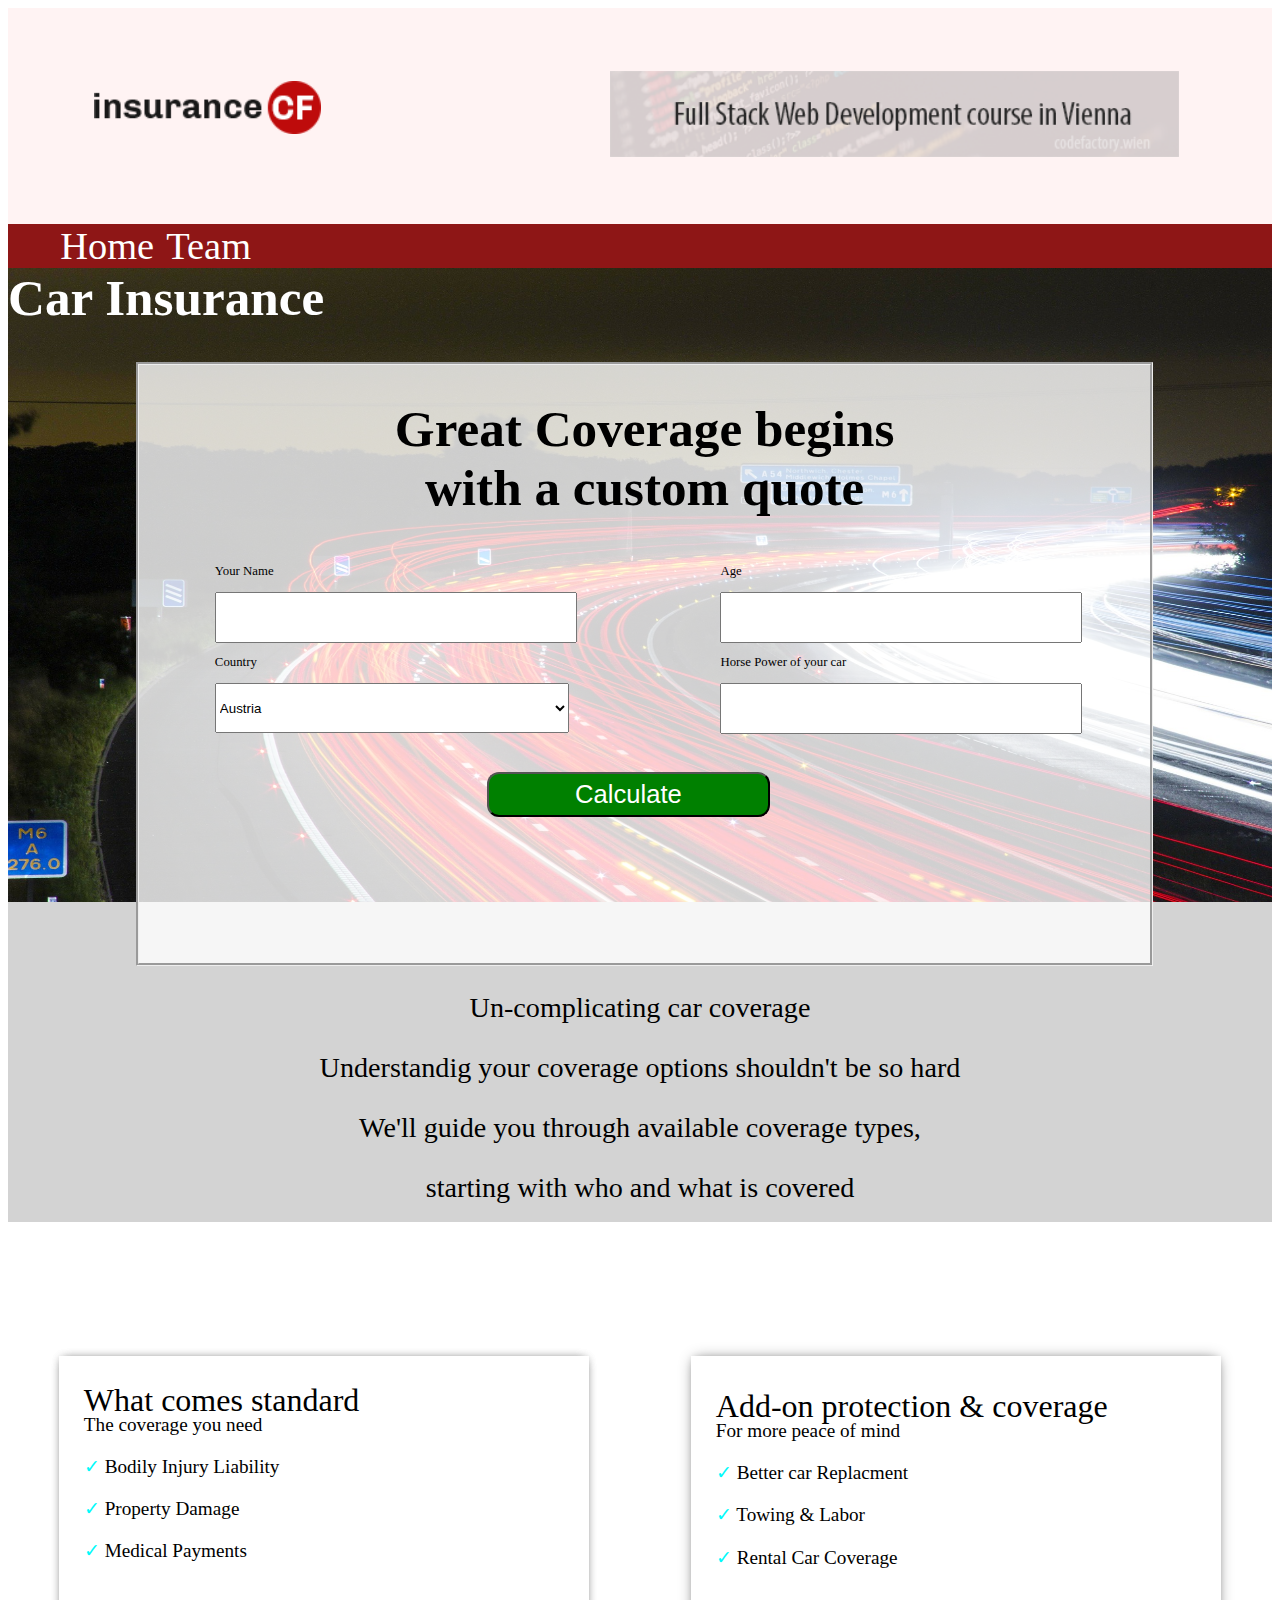
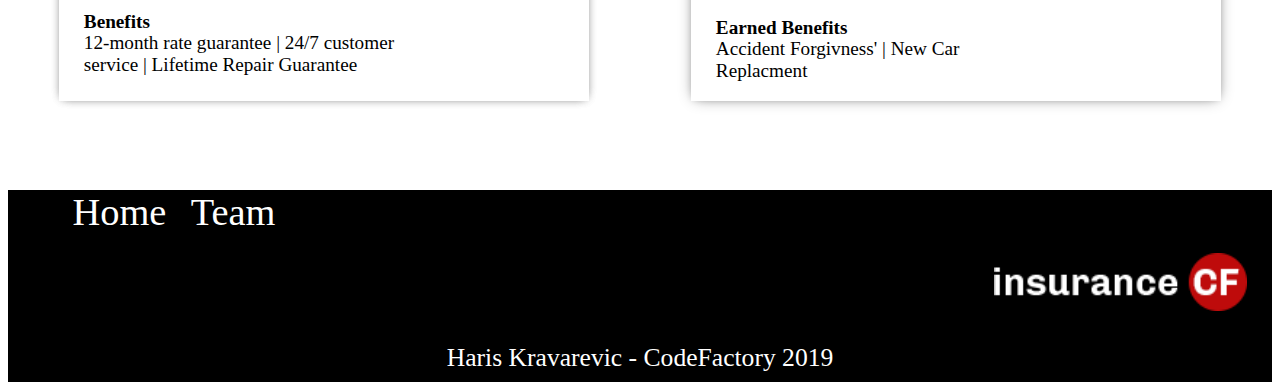
==== index.html @ 843d4341 "Almost finished with CodeReview2" ====
<!DOCTYPE html>
<html lang="en">
<head>
	<meta charset="utf-8">
	<title>CodeReview 2</title>
	<link rel="stylesheet" type="text/css" href="style.css">
</head>
<body>
	<header>
		
		<div id="headerImg">
			<img id="logo" src="img/logo.png" alt="logo">
			<img id="banner" src="img/banner.png" alt="bann">
		</div>
		<div id="navigation">
			<ul>
				<li><a href="">Home</a></li>
				<li><a href="team/index.html" target="_blank">Team</a></li>
			</ul>
		</div>
	</header>

	<main>
		
		<div id="background">
			<div id="car"><h1>Car Insurance</h1></div>
			<div id="themain">
				<div id="text">
					<h1>Great Coverage begins <br>
					with a custom quote</h1>
				</div>
				<div id="form">
					<div class="field">
					<p>Your Name</p>
					<input id="name" type="text" name="name">
				</div>

				<div class="field">
					<p>Age</p>
					<input id="age" type="text" name="age">
				</div>

				<div class="field">
					<p>Country</p>
					<select id="Country">
						<option value="Austria"> Austria</option>
						<option value="Hungary"> Hungary</option>
						<option value="Greece"> Greece</option>
					</select>
				</div>

				<div class="field">
					<p>Horse Power of your car</p>
					<input id="horse" type="text" name="power">
				</div>
				<div class="field" id="cal">
					<input id="btn" type="submit" value="Calculate">
					</div>
				</div>


				<div id="result">
				</div>
			</div>
			<div id="textunder">
			<p id="first">Un-complicating car coverage </p>
			<p>Understandig your coverage options shouldn't be so hard</p>
			<p>We'll guide you through available coverage types,</p>
			<p>starting with who and what is covered</p>
		</div>

		</div>

		<div id="both">
			
			<div class="first">
				<div class="big">What comes standard</div>
				<p class="under">The coverage you need</p>
				<div class="list">
				<p> <span style="color: #00fafa">&#10003</span> Bodily Injury Liability</p>
				<p><span style="color: #00fafa">&#10003</span> Property Damage</p>
				<p><span style="color: #00fafa">&#10003</span> Medical Payments</p>
				</div>
				<div class="down">
				<p><b>Benefits</b></p>
				<p class="last">12-month rate guarantee | 24/7 customer<br>
				service | Lifetime Repair Guarantee</p>
				</div>
			</div>
			<div class="second">
				<div class="big">Add-on protection & coverage</div>
				<p class="under">For more peace of mind</p>
				<div class="list">
				<p><span style="color: #00fafa">&#10003</span> Better car Replacment</p>
				<p><span style="color: #00fafa">&#10003</span> Towing & Labor</p>
				<p><span style="color: #00fafa">&#10003</span> Rental Car Coverage</p>
				</div>
				<div class="down">
				<p><b>Earned Benefits</b></p>
				<p class="last">Accident Forgivness' | New Car <br>
				Replacment</p>
				</div>
			</div>
		</div>
	</main>
<footer>
	
	<ul>
		<li><a href="">Home</a></li>
		<li><a href="team/index.html" target="_blank">Team</a></li>
	</ul>
	<div>
		<img src="img/logo-inv.png" style="margin-right: 25px">
	</div>
	<p>Haris Kravarevic - CodeFactory 2019</p>


</footer>




<script type="text/javascript" src="main.js"></script>

</body>
</html>
---- style.css ----
header #headerImg {
  background-color: #FFF3F3;
  padding: 5%; }
  header #headerImg #logo {
    width: 20%;
    margin-right: 10%;
    margin-left: 2%;
    padding-bottom: 2%; }
  header #headerImg #banner {
    width: 50%;
    margin-left: 15%; }
header #navigation {
  background-color: #8E1616; }
  header #navigation ul {
    list-style-type: none;
    flex-direction: row;
    justify-content: flex-start;
    display: flex;
    margin: 0 auto; }
    header #navigation ul li {
      margin-left: 1%; }
      header #navigation ul li a {
        color: white;
        text-align: center;
        font-size: 3vW;
        text-decoration: none; }

#background {
  background-image: url("img/traffic-332857_1920.jpg");
  background-color: lightgrey;
  background-size: 100% 90%;
  background-repeat: no-repeat;
  height: 55vw;
  width: 100%; }
  #background #car {
    color: white;
    font-size: 2vW; }
    #background #car h1 {
      margin-top: 0; }
  #background #themain {
    background: rgba(255, 255, 255, 0.8);
    width: 80%;
    margin-left: 10vw;
    height: 85%;
    border: groove; }
  #background #text {
    text-align: center;
    font-size: 2vw; }
  #background #form {
    flex-direction: row;
    flex-wrap: wrap;
    justify-content: space-around;
    display: flex; }
    #background #form .field {
      width: 35%;
      font-size: 1vw; }
      #background #form .field input {
        width: 100%;
        height: 3.5vw; }
      #background #form .field select {
        width: 100%;
        height: 3.9vw; }
        #background #form .field select option {
          font-size: 2vw; }
    #background #form #cal {
      margin-top: 3vw; }
      #background #form #cal #btn {
        background-color: green;
        color: white;
        border-radius: 12px;
        width: 80%;
        font-size: 2vw;
        margin-left: 1.5vw; }

#textunder {
  text-align: center;
  height: 20vw;
  background-color: lightgrey;
  font-size: 2.2vw; }
  #textunder #first {
    margin-top: 0;
    padding-top: 2vw; }

#both {
  padding-top: 30vw;
  flex-direction: row;
  justify-content: space-around;
  display: flex; }
  #both .big {
    font-size: 2.5vw; }
  #both .under {
    font-size: 1.5vw;
    margin-top: -1%; }
  #both .list {
    font-size: 1.5vw; }
  #both .down {
    padding-top: 2%;
    font-size: 1.5vw; }
    #both .down .last {
      margin-top: -4%; }

.first {
  width: 40%;
  box-shadow: 0px 0 10px -4px gray, 0px 0 10px -4px gray;
  padding-left: 2%;
  padding-top: 2%; }

.second {
  width: 40%;
  box-shadow: 0px 0px 15px -4px gray, 0px 0 8px -4px gray;
  padding-left: 2%;
  padding-top: 2.5%; }

footer {
  height: 15vw;
  background-color: black;
  margin-top: 7%; }
  footer ul {
    list-style-type: none; }
    footer ul li {
      float: left;
      margin-left: 2%; }
      footer ul li a {
        font-size: 3vw;
        color: white;
        text-decoration: none; }
  footer img {
    float: right;
    width: 20%;
    padding-top: 5%; }
  footer p {
    font-size: 2vw;
    color: white;
    text-align: center;
    padding-top: 12vw; }

#result {
  text-align: center;
  font-size: 2vW;
  padding-top: 3%;
  color: green; }

/*# sourceMappingURL=style.css.map */
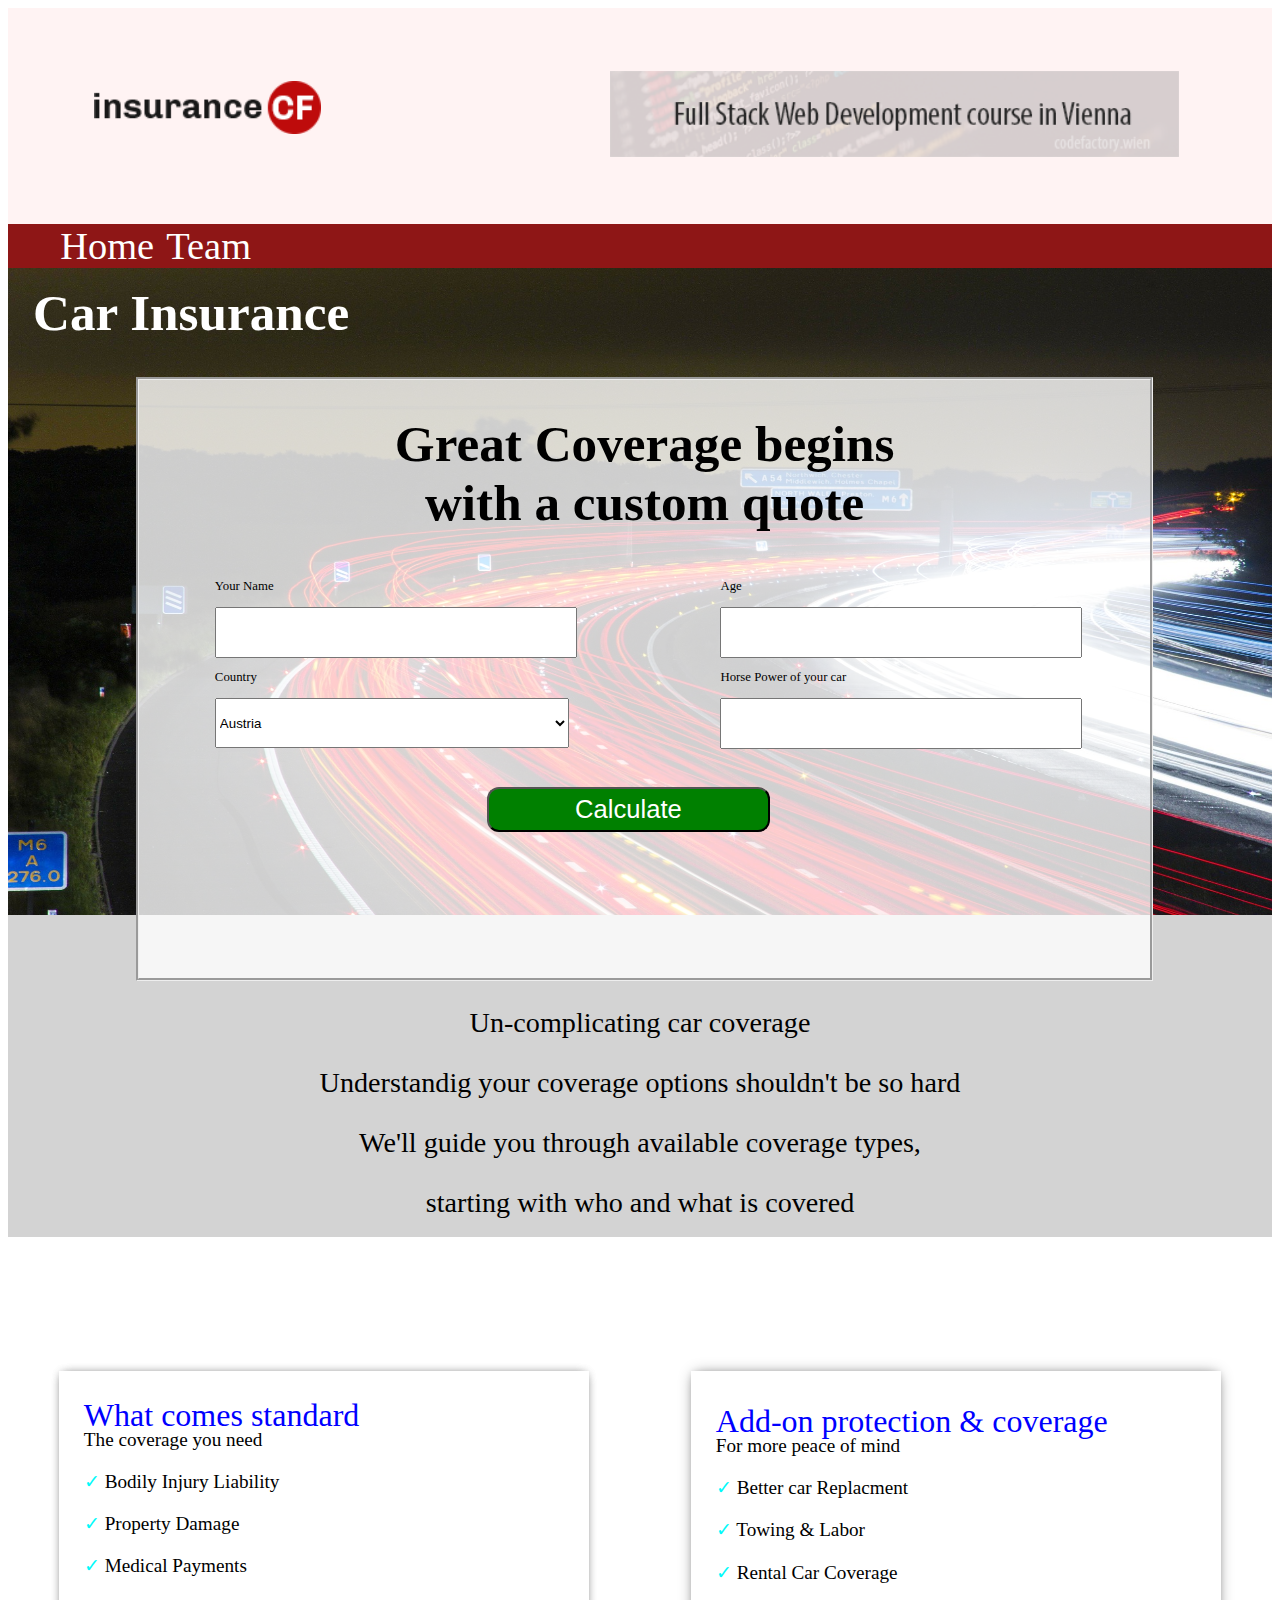
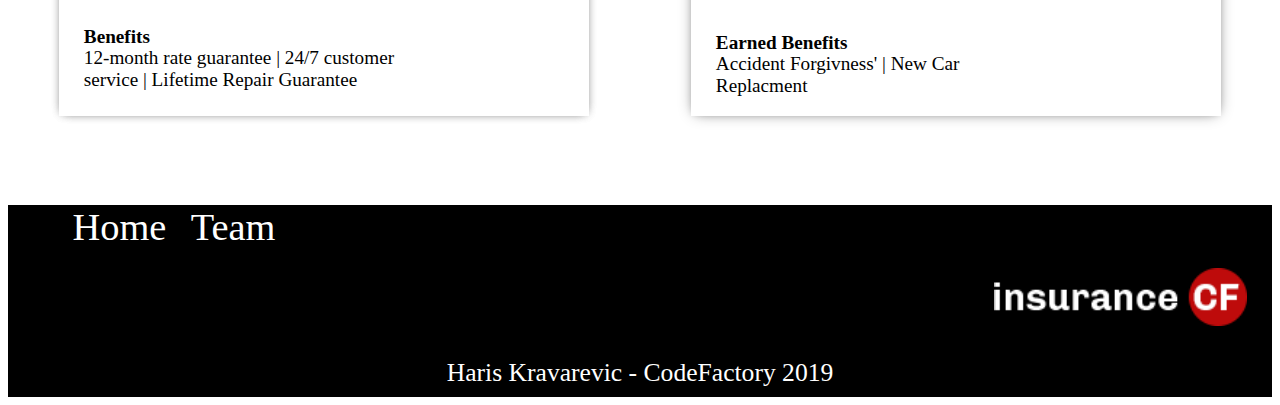
==== commit d88ee627: "just fixed something" ====
--- a/index.html
+++ b/index.html
@@ -2,7 +2,7 @@
 <html lang="en">
 <head>
 	<meta charset="utf-8">
-	<title>CodeReview 2</title>
+	<title>Haris -CodeReview 2</title>
 	<link rel="stylesheet" type="text/css" href="style.css">
 </head>
 <body>
@@ -14,8 +14,9 @@
 		</div>
 		<div id="navigation">
 			<ul>
-				<li><a href="">Home</a></li>
-				<li><a href="team/index.html" target="_blank">Team</a></li>
+				<li><a href="index.html">Home</a></li>
+				<!-- I dont want to open in new window so I will not use -target="_blank"-  -->
+				<li><a href="team/team.html" >Team</a></li> 
 			</ul>
 		</div>
 	</header>
--- a/style.css
+++ b/style.css
@@ -31,12 +31,16 @@
   background-size: 100% 90%;
   background-repeat: no-repeat;
   height: 55vw;
-  width: 100%; }
+  width: 100%;
+  padding-top:15px; 
+}
   #background #car {
     color: white;
     font-size: 2vW; }
     #background #car h1 {
-      margin-top: 0; }
+      margin-top: 0; 
+      margin-left:25px;
+    }
   #background #themain {
     background: rgba(255, 255, 255, 0.8);
     width: 80%;
@@ -87,7 +91,8 @@
   justify-content: space-around;
   display: flex; }
   #both .big {
-    font-size: 2.5vw; }
+    font-size: 2.5vw;
+    color:blue; }
   #both .under {
     font-size: 1.5vw;
     margin-top: -1%; }
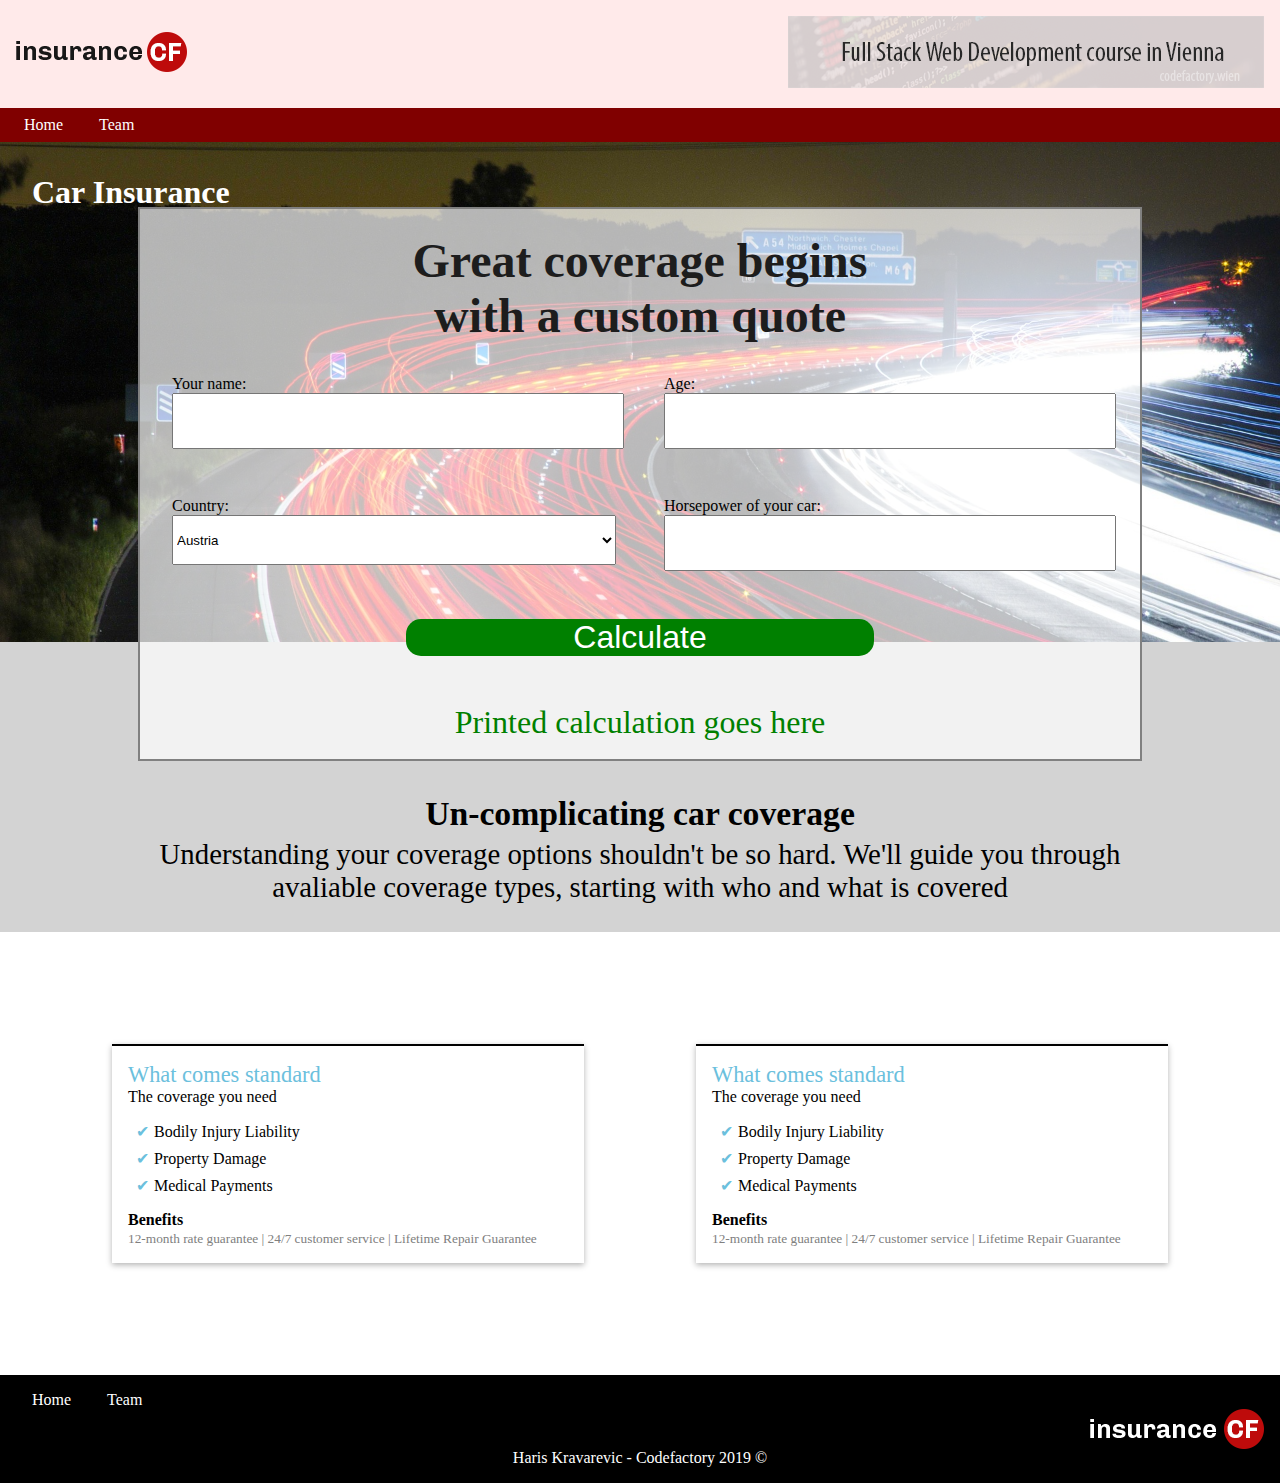
==== commit 3fb6e586: "last changes" ====
--- a/index.html
+++ b/index.html
@@ -1,127 +1,119 @@
 <!DOCTYPE html>
 <html lang="en">
 <head>
-	<meta charset="utf-8">
-	<title>Haris -CodeReview 2</title>
-	<link rel="stylesheet" type="text/css" href="style.css">
+    <meta charset="UTF-8">
+    <meta name="viewport" content="width=device-width, initial-scale=1.0">
+    <meta http-equiv="X-UA-Compatible" content="ie=edge">
+    <title>Document</title>
+    <link rel="stylesheet" href="./assets/css/main.css">
+    
 </head>
 <body>
-	<header>
-		
-		<div id="headerImg">
-			<img id="logo" src="img/logo.png" alt="logo">
-			<img id="banner" src="img/banner.png" alt="bann">
-		</div>
-		<div id="navigation">
-			<ul>
-				<li><a href="index.html">Home</a></li>
-				<!-- I dont want to open in new window so I will not use -target="_blank"-  -->
-				<li><a href="team/team.html" >Team</a></li> 
-			</ul>
-		</div>
-	</header>
 
-	<main>
-		
-		<div id="background">
-			<div id="car"><h1>Car Insurance</h1></div>
-			<div id="themain">
-				<div id="text">
-					<h1>Great Coverage begins <br>
-					with a custom quote</h1>
-				</div>
-				<div id="form">
-					<div class="field">
-					<p>Your Name</p>
-					<input id="name" type="text" name="name">
-				</div>
+    <!-- HEADER -->
+    <header>
+        <nav class="navbar">
+            <div class="navbar-top">
+                <a href="./index.html"><img src="./img/logo.png" alt="logo"></a>
+                <a href="https://www.codefactory.wien"><img src="./img/banner.png" alt="banner"></a>
+            </div>
+            <ul class="list">
+                <li class="list-item"><a href="./index.html">Home</a></li>
+                <li class="list-item"><a href="./team.html">Team</a></li>
+            </ul>
+        </nav>
+    </header>
 
-				<div class="field">
-					<p>Age</p>
-					<input id="age" type="text" name="age">
-				</div>
+    <!-- CALCULATOR SECTION -->
+    <section class="calc-container">
+        <div class="hero">
+            <h1>Car Insurance</h1>
+            
+        </div>
+        <div class="calc-box">
+                <h2>Great coverage begins <br> with a custom quote</h2>
 
-				<div class="field">
-					<p>Country</p>
-					<select id="Country">
-						<option value="Austria"> Austria</option>
-						<option value="Hungary"> Hungary</option>
-						<option value="Greece"> Greece</option>
-					</select>
-				</div>
+                <form action="send">
+                    <div class="field">
+                            <label for="name">Your name:</label>
+                            <input type="text" name="name" id="name">
+                    </div>
 
-				<div class="field">
-					<p>Horse Power of your car</p>
-					<input id="horse" type="text" name="power">
-				</div>
-				<div class="field" id="cal">
-					<input id="btn" type="submit" value="Calculate">
-					</div>
-				</div>
+                    <div class="field">
+                            <label for="age">Age:</label>
+                            <input type="number" name="age" id="age">
+                    </div>
 
+                    <div class="field">
+                            <label for="country">Country:</label>
+                            <select name="country" id="country">
+                                <option value="austria">Austria</option>
+                                <option value="hungary">Hungary</option>
+                                <option value="greece">Greece</option>
+                            </select>
+                    </div>
 
-				<div id="result">
-				</div>
-			</div>
-			<div id="textunder">
-			<p id="first">Un-complicating car coverage </p>
-			<p>Understandig your coverage options shouldn't be so hard</p>
-			<p>We'll guide you through available coverage types,</p>
-			<p>starting with who and what is covered</p>
-		</div>
+                    <div class="field">
+                            <label for="hp">Horsepower of your car:</label>
+                            <input type="text" name="hp" id="hp">
+                    </div>
+                    <button id="calcBtn" value="Calculate">Calculate</button>
+                    <p id="priceOutput">Printed calculation goes here</p>
+                </form>
+        </div>
 
-		</div>
+        <!-- MESSAGE -->
+        <div class="hero-message">
+            <h3>Un-complicating car coverage</h3>
+            <p>Understanding your coverage options shouldn't be so hard. We'll guide you through avaliable coverage types, starting with who and what is covered</p>
+        </div>
+    </section>
 
-		<div id="both">
-			
-			<div class="first">
-				<div class="big">What comes standard</div>
-				<p class="under">The coverage you need</p>
-				<div class="list">
-				<p> <span style="color: #00fafa">&#10003</span> Bodily Injury Liability</p>
-				<p><span style="color: #00fafa">&#10003</span> Property Damage</p>
-				<p><span style="color: #00fafa">&#10003</span> Medical Payments</p>
-				</div>
-				<div class="down">
-				<p><b>Benefits</b></p>
-				<p class="last">12-month rate guarantee | 24/7 customer<br>
-				service | Lifetime Repair Guarantee</p>
-				</div>
-			</div>
-			<div class="second">
-				<div class="big">Add-on protection & coverage</div>
-				<p class="under">For more peace of mind</p>
-				<div class="list">
-				<p><span style="color: #00fafa">&#10003</span> Better car Replacment</p>
-				<p><span style="color: #00fafa">&#10003</span> Towing & Labor</p>
-				<p><span style="color: #00fafa">&#10003</span> Rental Car Coverage</p>
-				</div>
-				<div class="down">
-				<p><b>Earned Benefits</b></p>
-				<p class="last">Accident Forgivness' | New Car <br>
-				Replacment</p>
-				</div>
-			</div>
-		</div>
-	</main>
-<footer>
-	
-	<ul>
-		<li><a href="">Home</a></li>
-		<li><a href="team/index.html" target="_blank">Team</a></li>
-	</ul>
-	<div>
-		<img src="img/logo-inv.png" style="margin-right: 25px">
-	</div>
-	<p>Haris Kravarevic - CodeFactory 2019</p>
+    <!-- OPTIONS SECTION -->
+    <section class="options">
 
+        <div class="card">
+            <h3>What comes standard</h3>
+            <p>The coverage you need</p>
 
-</footer>
+            <ul>
+                <li>Bodily Injury Liability</li>
+                <li>Property Damage</li>
+                <li>Medical Payments</li>
+            </ul>
 
+            <h4>Benefits</h4>
+            <small>12-month rate guarantee | 24/7 customer service | Lifetime Repair Guarantee</small>
+        </div>
 
+        <div class="card">
+            <h3>What comes standard</h3>
+            <p>The coverage you need</p>
 
+            <ul>
+                <li>Bodily Injury Liability</li>
+                <li>Property Damage</li>
+                <li>Medical Payments</li>
+            </ul>
 
-<script type="text/javascript" src="main.js"></script>
+            <h4>Benefits</h4>
+            <small>12-month rate guarantee | 24/7 customer service | Lifetime Repair Guarantee</small>
+        </div>
 
+    </section>
+
+    <!-- FOOTER -->
+    <footer>
+        <ul class="list">
+            <li class="list-item"><a href="./index.html">Home</a></li>
+            <li class="list-item"><a href="./team.html">Team</a></li>
+        </ul>
+
+        <img src="./img/logo-inv.png" alt="logo-inverted">
+        <p>Haris Kravarevic - Codefactory 2019 &copy;</p>
+    </footer>
+
+    
+<script src="./assets/main.js"></script>
 </body>
 </html>--- a/assets/css/main.css
+++ b/assets/css/main.css
@@ -0,0 +1,349 @@
+body {
+  margin: 0;
+  padding: 0;
+  background-color: lightgrey;
+}
+
+header nav.navbar div.navbar-top {
+  padding: 1em;
+  background-color: #ffeaea;
+  display: -webkit-box;
+  display: -ms-flexbox;
+  display: flex;
+  -webkit-box-pack: justify;
+      -ms-flex-pack: justify;
+          justify-content: space-between;
+  -webkit-box-align: center;
+      -ms-flex-align: center;
+          align-items: center;
+}
+
+@media screen and (max-width: 768px) {
+  header nav.navbar div.navbar-top img[alt="banner"] {
+    display: none;
+  }
+}
+
+header nav.navbar ul.list {
+  padding: 0.5em;
+  margin: 0;
+  background-color: maroon;
+}
+
+@media screen and (max-width: 768px) {
+  header nav.navbar ul.list {
+    text-align: center;
+    font-size: 1.5em;
+  }
+}
+
+header nav.navbar ul.list li.list-item {
+  display: inline-block;
+}
+
+header nav.navbar ul.list li.list-item a, header nav.navbar ul.list li.list-item a:link, header nav.navbar ul.list li.list-item a:visited {
+  text-decoration: none;
+  color: white;
+  padding: 0 1em;
+}
+
+section.calc-container div.hero {
+  height: 500px;
+  margin-bottom: 40px;
+  background: url("../../img/traffic-332857_1920.jpg");
+  background-size: cover;
+  background-position: center;
+}
+
+section.calc-container div.hero h1 {
+  margin: 0;
+  color: white;
+  padding: 1em;
+}
+
+section.calc-container div.calc-box {
+  margin: 0 auto;
+  margin-top: -475px;
+  height: 550px;
+  width: 80%;
+  max-width: 1000px;
+  background-color: rgba(255, 255, 255, 0.7);
+  border: 2px solid grey;
+}
+
+@media screen and (max-width: 768px) {
+  section.calc-container div.calc-box {
+    height: 500px;
+    width: 90%;
+  }
+}
+
+section.calc-container div.calc-box h2 {
+  text-align: center;
+  font-size: 3em;
+  color: #1d1d1d;
+  margin: 0;
+  margin-top: 0.5em;
+}
+
+@media screen and (max-width: 768px) {
+  section.calc-container div.calc-box h2 {
+    font-size: 1.4em;
+  }
+}
+
+section.calc-container div.calc-box form {
+  padding: 2em;
+  display: -ms-grid;
+  display: grid;
+  grid-gap: 3em;
+  -ms-grid-columns: 1fr 1fr;
+      grid-template-columns: 1fr 1fr;
+}
+
+@media screen and (max-width: 768px) {
+  section.calc-container div.calc-box form {
+    display: block;
+  }
+}
+
+section.calc-container div.calc-box form div.field label {
+  display: block;
+}
+
+section.calc-container div.calc-box form div.field input {
+  width: 100%;
+  height: 50px;
+}
+
+section.calc-container div.calc-box form div.field select {
+  width: 100%;
+  height: 50px;
+}
+
+section.calc-container div.calc-box form #calcBtn {
+  -ms-grid-column: 1;
+  -ms-grid-column-span: 2;
+  grid-column: 1/3;
+  width: 50%;
+  border-radius: 15px;
+  background-color: green;
+  color: white;
+  font-size: 2em;
+  padding: 0 0.25em;
+  border: 0;
+  margin: 0 auto;
+}
+
+@media screen and (max-width: 768px) {
+  section.calc-container div.calc-box form #calcBtn {
+    margin-top: 15px;
+    display: block;
+    font-size: 1.4em;
+  }
+}
+
+section.calc-container div.calc-box form p#priceOutput {
+  -ms-grid-column: 1;
+  -ms-grid-column-span: 2;
+  grid-column: 1/3;
+  font-size: 2em;
+  margin: 0;
+  text-align: center;
+  color: green;
+}
+
+@media screen and (max-width: 768px) {
+  section.calc-container div.calc-box form p#priceOutput {
+    margin-top: 1em;
+    font-size: 1.1em;
+  }
+}
+
+section.calc-container div.hero-message {
+  text-align: center;
+  font-size: 1.8em;
+  width: 80%;
+  margin: 0 auto;
+}
+
+section.calc-container div.hero-message h3 {
+  margin-bottom: 0;
+}
+
+section.calc-container div.hero-message p {
+  margin-top: 5px;
+}
+
+section.options {
+  background-color: white;
+  padding: 7em;
+  display: -ms-grid;
+  display: grid;
+  -ms-grid-columns: 1fr 1fr;
+      grid-template-columns: 1fr 1fr;
+  grid-gap: 7em;
+}
+
+@media screen and (max-width: 768px) {
+  section.options {
+    display: block;
+    padding: 1em;
+  }
+}
+
+section.options div.card {
+  background-color: white;
+  -webkit-box-shadow: 0 2px 6px rgba(0, 0, 0, 0.3);
+          box-shadow: 0 2px 6px rgba(0, 0, 0, 0.3);
+  border-top: 2px solid black;
+  padding: 1em;
+}
+
+@media screen and (max-width: 768px) {
+  section.options div.card {
+    margin: 1em 0;
+  }
+}
+
+section.options div.card h3 {
+  margin: 0;
+  color: #6bc0dd;
+  font-weight: 400;
+  font-size: 1.4em;
+}
+
+section.options div.card h4 {
+  margin: 0;
+}
+
+section.options div.card small {
+  color: grey;
+}
+
+section.options div.card p {
+  margin: 0;
+}
+
+section.options div.card ul {
+  list-style-type: none;
+  padding-left: 0.5em;
+}
+
+section.options div.card ul li {
+  margin-bottom: 0.5em;
+}
+
+section.options div.card ul li::before {
+  content: "\2714\0020";
+  margin-right: 5px;
+  display: inline-block;
+  color: #6bc0dd;
+}
+
+section.team {
+  padding: 10em;
+  display: -ms-grid;
+  display: grid;
+  -ms-grid-columns: 1fr 1fr 1fr 1fr;
+      grid-template-columns: 1fr 1fr 1fr 1fr;
+  grid-gap: 1em;
+  justify-items: center;
+}
+
+@media screen and (max-width: 768px) {
+  section.team {
+    padding: 3em;
+    -ms-grid-columns: 1fr;
+        grid-template-columns: 1fr;
+  }
+}
+
+section.team h1 {
+  -ms-grid-column: 1;
+  -ms-grid-column-span: 4;
+  grid-column: 1/5;
+  margin-top: 0;
+  margin-bottom: 3em;
+  font-size: 3em;
+}
+
+@media screen and (max-width: 768px) {
+  section.team h1 {
+    grid-column: unset;
+    text-align: center;
+    margin-bottom: 1em;
+  }
+}
+
+section.team small {
+  color: grey;
+}
+
+section.team div.member {
+  text-align: center;
+}
+
+section.team div.member div.avatar {
+  width: 150px;
+  height: 150px;
+  background-color: #eee;
+  border-radius: 150px;
+  background: url("https://images.unsplash.com/photo-1507003211169-0a1dd7228f2d?ixlib=rb-1.2.1&ixid=eyJhcHBfaWQiOjEyMDd9&auto=format&fit=crop&w=634&q=80");
+  background-size: cover;
+  background-position: center;
+}
+
+section.team div.member p {
+  font-style: italic;
+}
+
+section.team div.member:nth-of-type(2) div.avatar {
+  background: url("https://images.unsplash.com/photo-1494790108377-be9c29b29330?ixlib=rb-1.2.1&ixid=eyJhcHBfaWQiOjEyMDd9&auto=format&fit=crop&w=634&q=80");
+  background-size: cover;
+  background-position: top;
+}
+
+section.team div.member:nth-of-type(3) div.avatar {
+  background: url("https://images.unsplash.com/photo-1544005313-94ddf0286df2?ixlib=rb-1.2.1&ixid=eyJhcHBfaWQiOjEyMDd9&auto=format&fit=crop&w=634&q=80");
+  background-size: cover;
+  background-position: top;
+}
+
+section.team div.member:nth-of-type(4) div.avatar {
+  background: url("https://images.unsplash.com/photo-1509460913899-515f1df34fea?ixlib=rb-1.2.1&ixid=eyJhcHBfaWQiOjEyMDd9&auto=format&fit=crop&w=634&q=80");
+  background-size: cover;
+  background-position: center;
+}
+
+footer {
+  background-color: black;
+  padding: 1em;
+}
+
+footer ul.list {
+  margin: 0;
+  padding: 0;
+}
+
+footer ul.list li.list-item {
+  display: inline-block;
+}
+
+footer ul.list li.list-item a, footer ul.list li.list-item a:link, footer ul.list li.list-item a:visited {
+  color: white;
+  text-decoration: none;
+  padding: 0 1em;
+}
+
+footer img {
+  display: block;
+  margin: 0 0 0 auto;
+}
+
+footer p {
+  margin: 0;
+  color: white;
+  text-align: center;
+}
+/*# sourceMappingURL=main.css.map */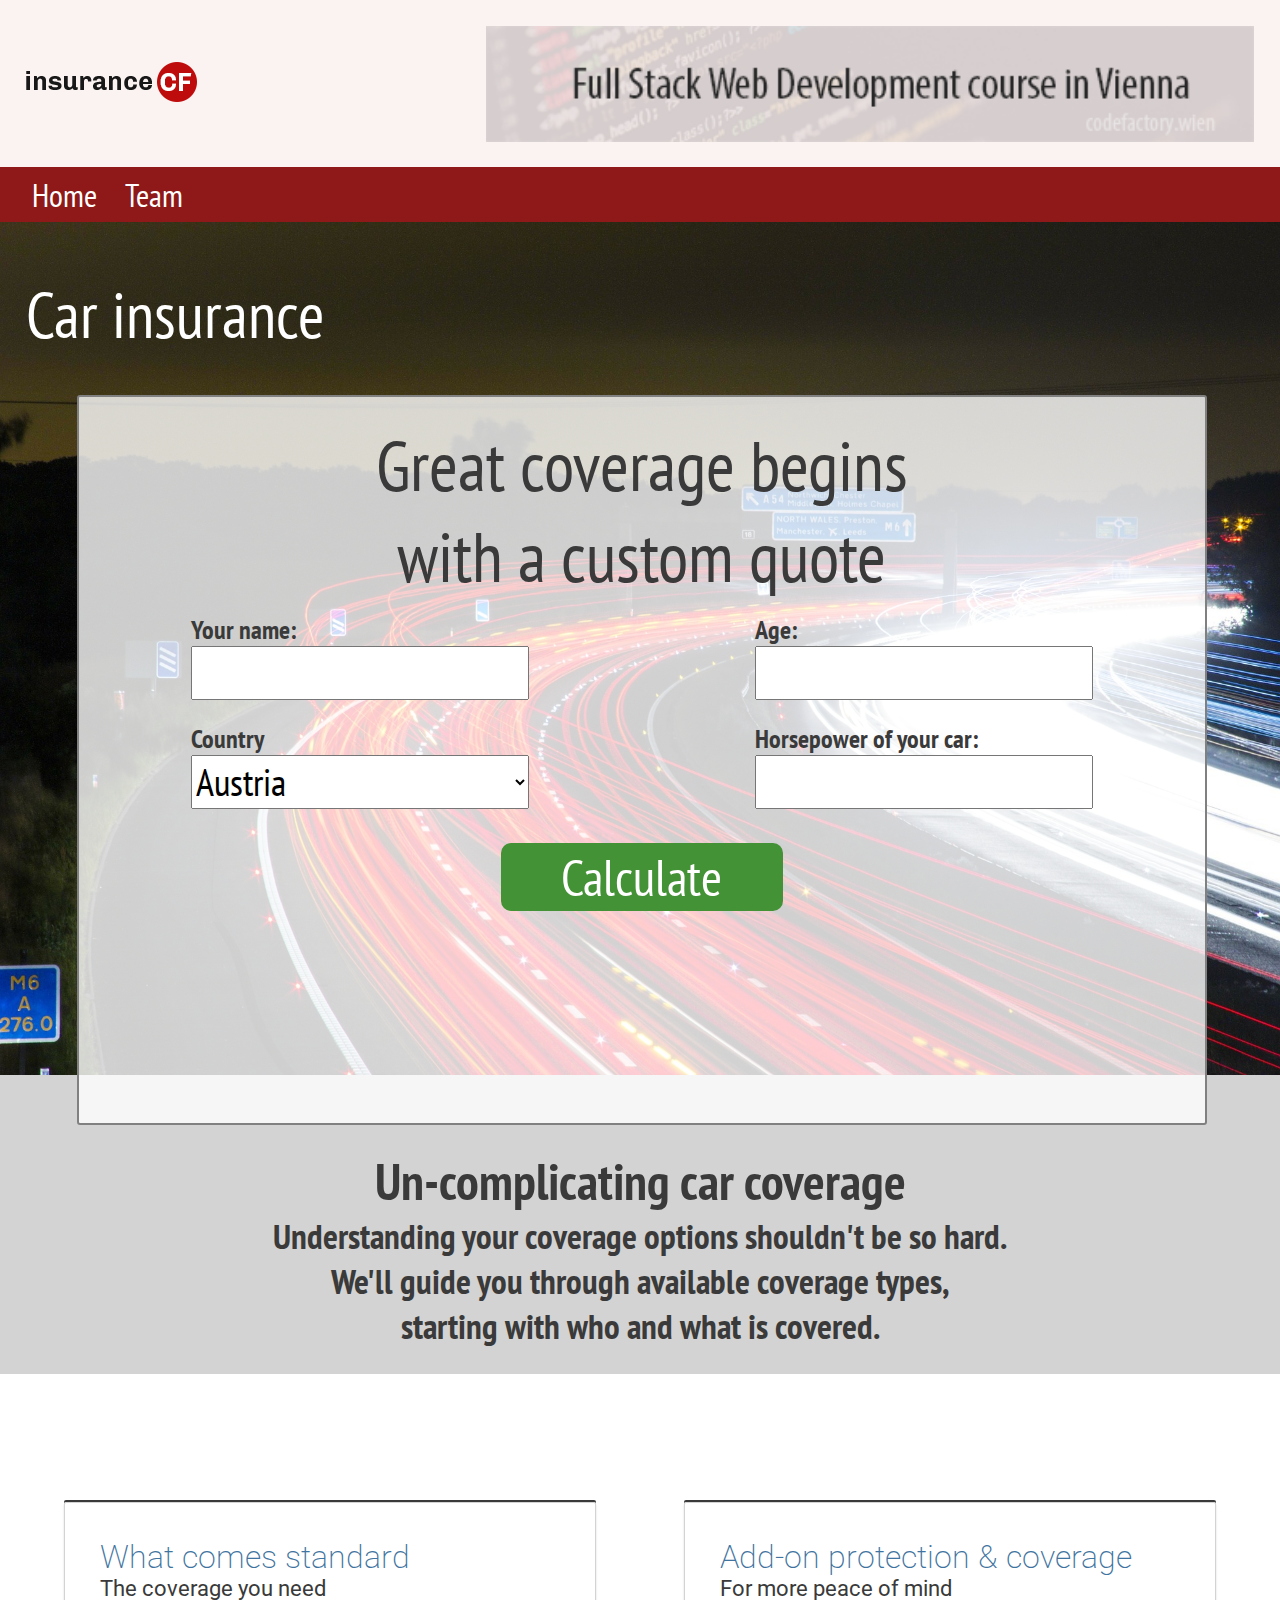
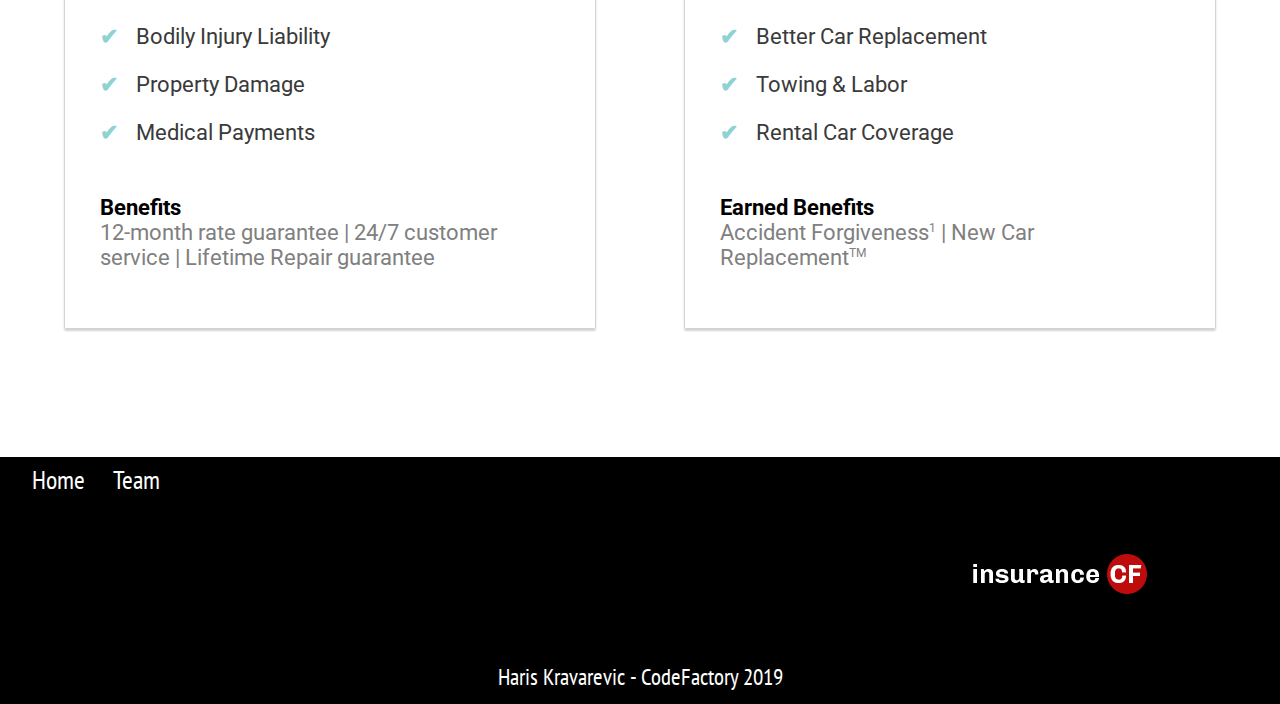
==== commit 13bb6232: "Changed everything" ====
--- a/index.html
+++ b/index.html
@@ -1,119 +1,103 @@
 <!DOCTYPE html>
 <html lang="en">
 <head>
-    <meta charset="UTF-8">
-    <meta name="viewport" content="width=device-width, initial-scale=1.0">
-    <meta http-equiv="X-UA-Compatible" content="ie=edge">
-    <title>Document</title>
-    <link rel="stylesheet" href="./assets/css/main.css">
-    
+	<title>Index</title>
+	<meta charset="utf-8">
+	<link rel="stylesheet" type="text/css" href="style/style-index.css">
+	<link href="https://fonts.googleapis.com/css?family=PT+Sans+Narrow&display=swap" rel="stylesheet">
+	<link href="https://fonts.googleapis.com/css?family=Roboto&display=swap" rel="stylesheet">
 </head>
 <body>
-
-    <!-- HEADER -->
-    <header>
-        <nav class="navbar">
-            <div class="navbar-top">
-                <a href="./index.html"><img src="./img/logo.png" alt="logo"></a>
-                <a href="https://www.codefactory.wien"><img src="./img/banner.png" alt="banner"></a>
-            </div>
-            <ul class="list">
-                <li class="list-item"><a href="./index.html">Home</a></li>
-                <li class="list-item"><a href="./team.html">Team</a></li>
-            </ul>
-        </nav>
-    </header>
-
-    <!-- CALCULATOR SECTION -->
-    <section class="calc-container">
-        <div class="hero">
-            <h1>Car Insurance</h1>
-            
-        </div>
-        <div class="calc-box">
-                <h2>Great coverage begins <br> with a custom quote</h2>
-
-                <form action="send">
-                    <div class="field">
-                            <label for="name">Your name:</label>
-                            <input type="text" name="name" id="name">
-                    </div>
-
-                    <div class="field">
-                            <label for="age">Age:</label>
-                            <input type="number" name="age" id="age">
-                    </div>
-
-                    <div class="field">
-                            <label for="country">Country:</label>
-                            <select name="country" id="country">
-                                <option value="austria">Austria</option>
-                                <option value="hungary">Hungary</option>
-                                <option value="greece">Greece</option>
-                            </select>
-                    </div>
-
-                    <div class="field">
-                            <label for="hp">Horsepower of your car:</label>
-                            <input type="text" name="hp" id="hp">
-                    </div>
-                    <button id="calcBtn" value="Calculate">Calculate</button>
-                    <p id="priceOutput">Printed calculation goes here</p>
-                </form>
-        </div>
-
-        <!-- MESSAGE -->
-        <div class="hero-message">
-            <h3>Un-complicating car coverage</h3>
-            <p>Understanding your coverage options shouldn't be so hard. We'll guide you through avaliable coverage types, starting with who and what is covered</p>
-        </div>
-    </section>
-
-    <!-- OPTIONS SECTION -->
-    <section class="options">
-
-        <div class="card">
-            <h3>What comes standard</h3>
-            <p>The coverage you need</p>
-
-            <ul>
-                <li>Bodily Injury Liability</li>
-                <li>Property Damage</li>
-                <li>Medical Payments</li>
-            </ul>
-
-            <h4>Benefits</h4>
-            <small>12-month rate guarantee | 24/7 customer service | Lifetime Repair Guarantee</small>
-        </div>
-
-        <div class="card">
-            <h3>What comes standard</h3>
-            <p>The coverage you need</p>
-
-            <ul>
-                <li>Bodily Injury Liability</li>
-                <li>Property Damage</li>
-                <li>Medical Payments</li>
-            </ul>
-
-            <h4>Benefits</h4>
-            <small>12-month rate guarantee | 24/7 customer service | Lifetime Repair Guarantee</small>
-        </div>
-
-    </section>
-
-    <!-- FOOTER -->
-    <footer>
-        <ul class="list">
-            <li class="list-item"><a href="./index.html">Home</a></li>
-            <li class="list-item"><a href="./team.html">Team</a></li>
-        </ul>
-
-        <img src="./img/logo-inv.png" alt="logo-inverted">
-        <p>Haris Kravarevic - Codefactory 2019 &copy;</p>
-    </footer>
-
-    
-<script src="./assets/main.js"></script>
+	<header>
+		<a href="index.html"  id="headerleft">
+			<img src="img/logo.png" alt="Logo Insurance CF">
+		</a>
+		<img src="img/banner.png" id="headerright" alt="Full Stack Web Development course in vienna">
+	</header>
+	<nav>
+		<ul> 
+			<li><a href="index.html">Home</a></li>
+			<li><a href="team.html">Team</a></li>
+		</ul>
+	</nav>
+	<main>
+		<section id="section1">
+			<div id="hero">
+				<img src="img/traffic.jpg" alt="Image of Traffic">
+				<h1>Car insurance</h1>
+			</div>
+			<div id="belowhero">
+				<h2>Un-complicating car coverage</h2>
+				<p>
+					Understanding your coverage options shouldn't be so hard.<br>
+					We'll guide you through available coverage types,<br>
+					starting with who and what is covered.
+				</p>
+			</div>
+			<div id="calcbox">
+				<h1>
+					Great coverage begins<br>
+					with a custom quote
+				</h1>
+				<div id="inputbox">
+					<div class="inputs">
+						<p>Your name:</p>
+						<input type="text" id="name">
+					</div>
+					<div class="inputs">
+						<p>Age:</p>
+						<input type="number" id="age">
+					</div>
+					<div class="inputs">
+						<p>Country</p>
+						<select id="country">
+							<option id="Austria" value="Austria" selected>Austria</option>
+							<option id="Greece" value="Greece">Greece</option>
+							<option id="Hungary" value="Hungary">Hungary</option>
+						</select>
+					</div>
+					<div class="inputs">
+						<p>Horsepower of your car:</p>
+						<input type="number" id="horse">
+					</div>
+					<input type="submit" id="button" value="Calculate">
+				</div>
+				<h3 id="quote"></h3>
+			</div>
+		</section>
+		<section id="section2">
+			<div class="options">
+				<h4>What comes standard</h4>
+					<p>The coverage you need</p>
+					<p class="check">&#10004 Bodily Injury Liability</p>
+					<p class="check">&#10004 Property Damage</p>
+					<p class="check">&#10004 Medical Payments</p>
+				<h5>Benefits</h5>
+					<p id="grey">12-month rate guarantee | 24/7 customer service | Lifetime Repair guarantee</p>
+			</div>
+			<div class="options">
+				<h4>Add-on protection & coverage</h4>
+					<p>For more peace of mind</p>
+						<p class="check">&#10004 Better Car Replacement</p>
+						<p class="check">&#10004 Towing & Labor</p>
+						<p class="check">&#10004 Rental Car Coverage</p>
+				<h5>Earned Benefits</h5>
+					<p id="grey">Accident Forgiveness<sup>1</sup> | New Car Replacement<sup>TM</sup></p>
+			</div>
+		</section>
+	</main>
+	<footer>
+		<nav>
+			<ul>
+				<li><a href="index.html">Home</a></li>
+				<li><a href="team.html">Team</a></li>
+			</ul>
+		</nav>
+		<a href="index.html" id="logofooter">
+			<img src="img/logo-inv.png" alt="Logo Insurance CF">
+		</a>
+		<p>Haris Kravarevic - CodeFactory 2019</p>
+	</footer>
+	<script type="text/javascript" src ="js/script-index.js"></script>
 </body>
 </html>--- a/style/style-index.css
+++ b/style/style-index.css
@@ -0,0 +1,258 @@
+body {
+  margin: 0;
+  width: 100%;
+  font-family: PT Sans Narrow, sans-serif, Arial, sans-serif; }
+  body header {
+    width: 100%;
+    background: #FBF2F2;
+    display: flex;
+    flex-flow: row nowrap;
+    justify-content: space-between;
+    align-items: center; }
+    body header #headerleft {
+      width: 20%;
+      padding: 2%; }
+    body header #headerright {
+      width: 60%;
+      padding: 2%; }
+  body nav {
+    width: 100%;
+    background: #8E1918; }
+    body nav ul {
+      list-style: none;
+      margin: 0;
+      padding: 0.5%; }
+      body nav ul li {
+        display: inline;
+        padding-left: 2%; }
+        body nav ul li a {
+          text-decoration: none;
+          color: white;
+          font-size: 2.5vw; }
+        body nav ul li a:hover {
+          color: lightgrey; }
+  body main {
+    width: 100%;
+    overflow: hidden; }
+    body main #section1 {
+      width: 100%;
+      position: relative; }
+      body main #section1 #hero {
+        width: 100%;
+        position: relative;
+        background: lightgrey; }
+        body main #section1 #hero img {
+          width: 100%; }
+        body main #section1 #hero h1 {
+          position: absolute;
+          top: 0;
+          color: white;
+          padding: 2%;
+          margin-top: 2%;
+          font-size: 5vw;
+          font-weight: normal; }
+      body main #section1 #belowhero {
+        width: 100%;
+        text-align: center;
+        font-weight: bold;
+        background: lightgrey;
+        padding-top: 2%;
+        color: #3A3A3A; }
+        body main #section1 #belowhero h2 {
+          font-size: 4vw;
+          margin-bottom: 0; }
+        body main #section1 #belowhero p {
+          font-size: 2.7vw;
+          padding-bottom: 2%;
+          margin-top: 0; }
+      body main #section1 #calcbox {
+        width: 88%;
+        height: 63%;
+        border: 2px solid grey;
+        border-radius: 3px;
+        position: absolute;
+        top: 15%;
+        left: 6%;
+        background: rgba(255, 255, 255, 0.8);
+        display: flex;
+        flex-flow: column nowrap; }
+        body main #section1 #calcbox h1 {
+          width: 100%;
+          text-align: center;
+          font-size: 5.5vw;
+          font-weight: normal;
+          color: #3A3A3A;
+          margin: 0;
+          padding-top: 2%; }
+        body main #section1 #calcbox #inputbox {
+          width: 100%;
+          display: flex;
+          flex-flow: row wrap;
+          justify-content: space-around;
+          align-content: flex-start; }
+          body main #section1 #calcbox #inputbox .inputs {
+            width: 30%;
+            padding: 1% 2% 1% 2%; }
+            body main #section1 #calcbox #inputbox .inputs p {
+              margin: 0;
+              font-size: 2vw;
+              font-weight: bold;
+              color: #3A3A3A; }
+            body main #section1 #calcbox #inputbox .inputs input {
+              font-size: 3vw;
+              font-family: PT Sans Narrow, sans-serif, Arial, sans-serif;
+              width: 100%;
+              box-sizing: border-box;
+              padding: 0; }
+            body main #section1 #calcbox #inputbox .inputs input:hover {
+              background: lightyellow; }
+            body main #section1 #calcbox #inputbox .inputs #country {
+              font-size: 3vw;
+              font-family: PT Sans Narrow, sans-serif, Arial, sans-serif;
+              width: 100%; }
+          body main #section1 #calcbox #inputbox #button {
+            width: 25%;
+            margin: 2% 5% 0% 5%;
+            border: 0;
+            background: #449236;
+            border-radius: 10px;
+            color: white;
+            font-family: PT Sans Narrow, sans-serif, Arial, sans-serif;
+            font-size: 4vw; }
+          body main #section1 #calcbox #inputbox #button:hover {
+            background: darkgreen; }
+        body main #section1 #calcbox #quote {
+          text-align: center;
+          font-size: 4vw;
+          font-weight: normal;
+          margin-top: 6%;
+          color: #449236;
+          text-shadow: 2px 2px 2px white; }
+    body main #section2 {
+      margin: 10% 5% 10% 5%;
+      display: flex;
+      flex-flow: row wrap;
+      justify-content: space-between; }
+      body main #section2 .options {
+        font-family: Roboto, sans-serif;
+        border: 1px solid lightgrey;
+        border-radius: 2px;
+        width: 40%;
+        padding: 3%;
+        box-shadow: 0px 2px 2px lightgrey, 0px -2px #3A3A3A; }
+        body main #section2 .options h4 {
+          color: #3F74A0;
+          font-size: 2.5vw;
+          font-weight: 200;
+          margin: 0; }
+        body main #section2 .options p {
+          margin: 0;
+          font-size: 1.7vw;
+          color: #3A3A3A; }
+        body main #section2 .options #grey {
+          color: grey;
+          padding-bottom: 5%; }
+          body main #section2 .options #grey sup {
+            font-size: 0.9vw; }
+        body main #section2 .options .check {
+          margin: 5% 0% 5% 0%; }
+        body main #section2 .options .check::first-letter {
+          color: #8FD2D4;
+          font-weight: bold;
+          padding-right: 3%; }
+        body main #section2 .options h5 {
+          margin: 0;
+          padding-top: 6%;
+          font-size: 1.7vw; }
+  body footer {
+    width: 100%;
+    background: black; }
+    body footer nav {
+      background: black; }
+      body footer nav ul li a {
+        font-size: 2vw; }
+    body footer #logofooter {
+      float: right;
+      width: 20%;
+      padding: 4%; }
+    body footer p {
+      color: white;
+      margin: 0;
+      text-align: center;
+      clear: both;
+      padding: 1%;
+      font-size: 1.8vw; }
+
+@media screen and (max-width: 480px) {
+  body {
+    width: 100%;
+    margin: 0; }
+    body header #headerright {
+      display: none; }
+    body header #headerleft {
+      width: 40%; }
+    body nav ul {
+      text-align: center; }
+      body nav ul li a {
+        font-size: 5vw; }
+    body main #section1 #hero {
+      width: 100%;
+      margin-bottom: 0%;
+      background: lightgrey; }
+      body main #section1 #hero h1 {
+        font-size: 8vw; }
+      body main #section1 #hero img {
+        width: 200%; }
+    body main #section1 #belowhero h2 {
+      font-size: 6vw; }
+    body main #section1 #belowhero p {
+      font-size: 4vw; }
+    body main #section1 #calcbox {
+      width: 100%;
+      height: 68%;
+      left: 0;
+      border: 0;
+      border-radius: 0; }
+      body main #section1 #calcbox h1 {
+        font-size: 7vw; }
+      body main #section1 #calcbox #inputbox {
+        display: flex;
+        flex-flow: column nowrap; }
+        body main #section1 #calcbox #inputbox .inputs {
+          width: 90%;
+          align-self: center; }
+          body main #section1 #calcbox #inputbox .inputs p {
+            font-size: 5vw; }
+          body main #section1 #calcbox #inputbox .inputs input {
+            font-size: 5vw; }
+          body main #section1 #calcbox #inputbox .inputs #country {
+            font-size: 5vw; }
+        body main #section1 #calcbox #inputbox #button {
+          font-size: 6vw;
+          width: 40%;
+          align-self: center; }
+      body main #section1 #calcbox #quote {
+        font-size: 7vw;
+        margin-top: 2%; }
+    body main #section2 {
+      flex-direction: column;
+      align-items: center; }
+      body main #section2 .options {
+        width: 90%;
+        margin-bottom: 10%; }
+        body main #section2 .options h4 {
+          font-size: 5vw; }
+        body main #section2 .options p {
+          font-size: 3vw; }
+        body main #section2 .options #grey sup {
+          font-size: 1.5vw; }
+        body main #section2 .options h5 {
+          font-size: 3vw; }
+    body footer nav ul li a {
+      font-size: 3vw; }
+    body footer #logofooter {
+      width: 40%; }
+    body footer p {
+      font-size: 2.5vw; } }
+
+/*# sourceMappingURL=style-index.css.map */
